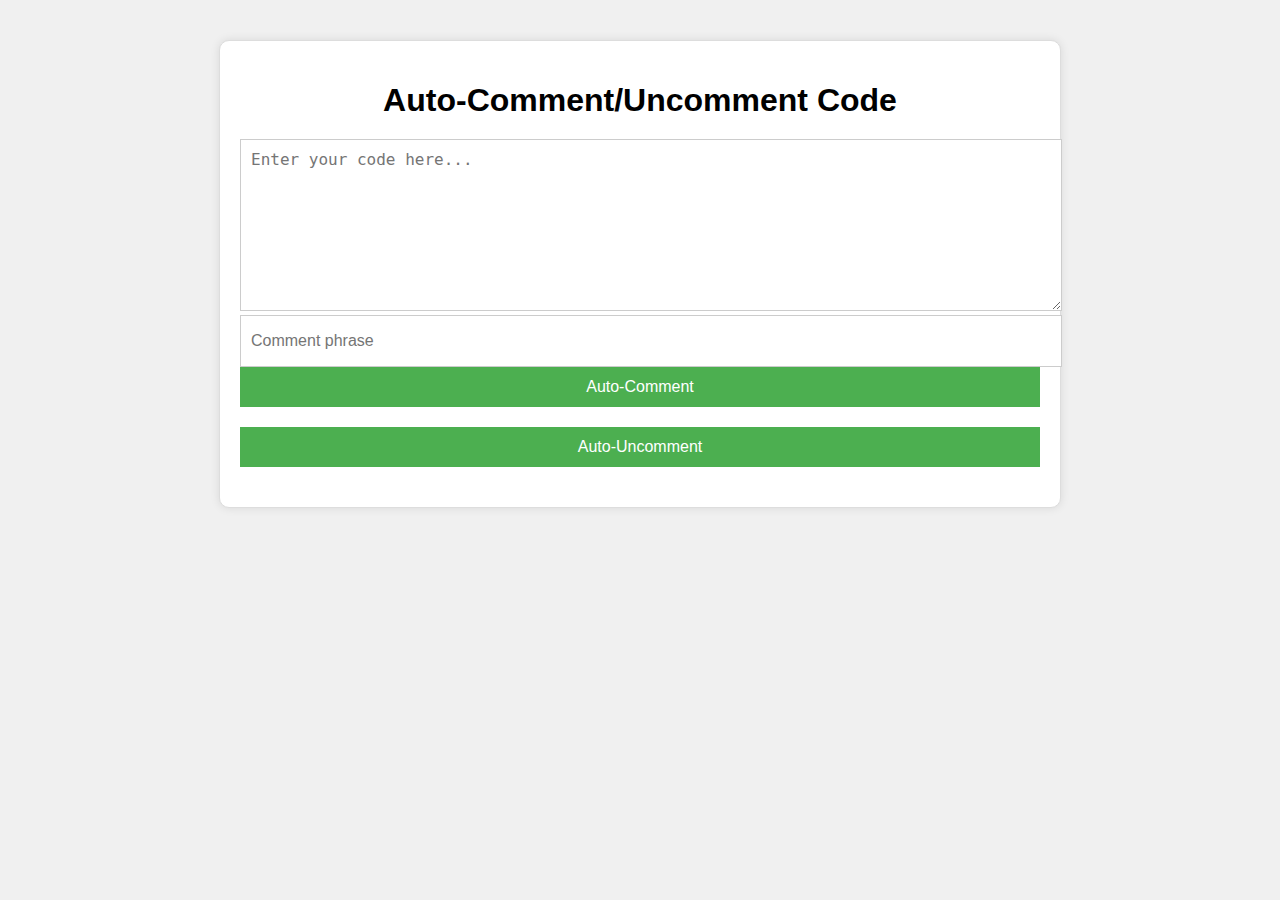
==== autocomment.html @ 50ff47a7 "I don't have a job" ====
<!DOCTYPE html>
<html lang="en">
<head>
    <meta charset="UTF-8">
    <meta name="viewport" content="width=device-width, initial-scale=1.0">
    <title>Auto-Comment/Uncomment Code</title>
    <link rel="stylesheet" href="ac.css">
</head>
<body>
    <div class="container">
        <h1>Auto-Comment/Uncomment Code</h1>
        <textarea id="codeTextArea" rows="10" cols="50" placeholder="Enter your code here..."></textarea>
        <input type="text" id="commentPhraseInput" placeholder="Comment phrase">
        <button class="btn" onclick="autoComment()">Auto-Comment</button>
        <button class="btn" onclick="autoUncomment()">Auto-Uncomment</button>
    </div>
    <script src="ac.js"></script>
</body>
</html>
---- ac.css ----
body {
    font-family: Arial, sans-serif;
    background-color: #f0f0f0;
}

.container {
    max-width: 800px;
    margin: 40px auto;
    padding: 20px;
    background-color: #fff;
    border: 1px solid #ddd;
    border-radius: 10px;
    box-shadow: 0 0 10px rgba(0, 0, 0, 0.1);
}

h1 {
    text-align: center;
    margin-bottom: 20px;
}

textarea {
    width: 100%;
    height: 150px;
    padding: 10px;
    font-size: 16px;
    border: 1px solid #ccc;
}

input[type="text"] {
    width: 100%;
    height: 30px;
    padding: 10px;
    font-size: 16px;
    border: 1px solid #ccc;
}

button {
    width: 100%;
    height: 40px;
    padding: 10px;
    font-size: 16px;
    border: none;
    background-color: #4CAF50;
    color: #fff;
    cursor: pointer;
}

button:hover {
    background-color: #3e8e41;
}

.btn {
    margin-bottom: 20px;
}
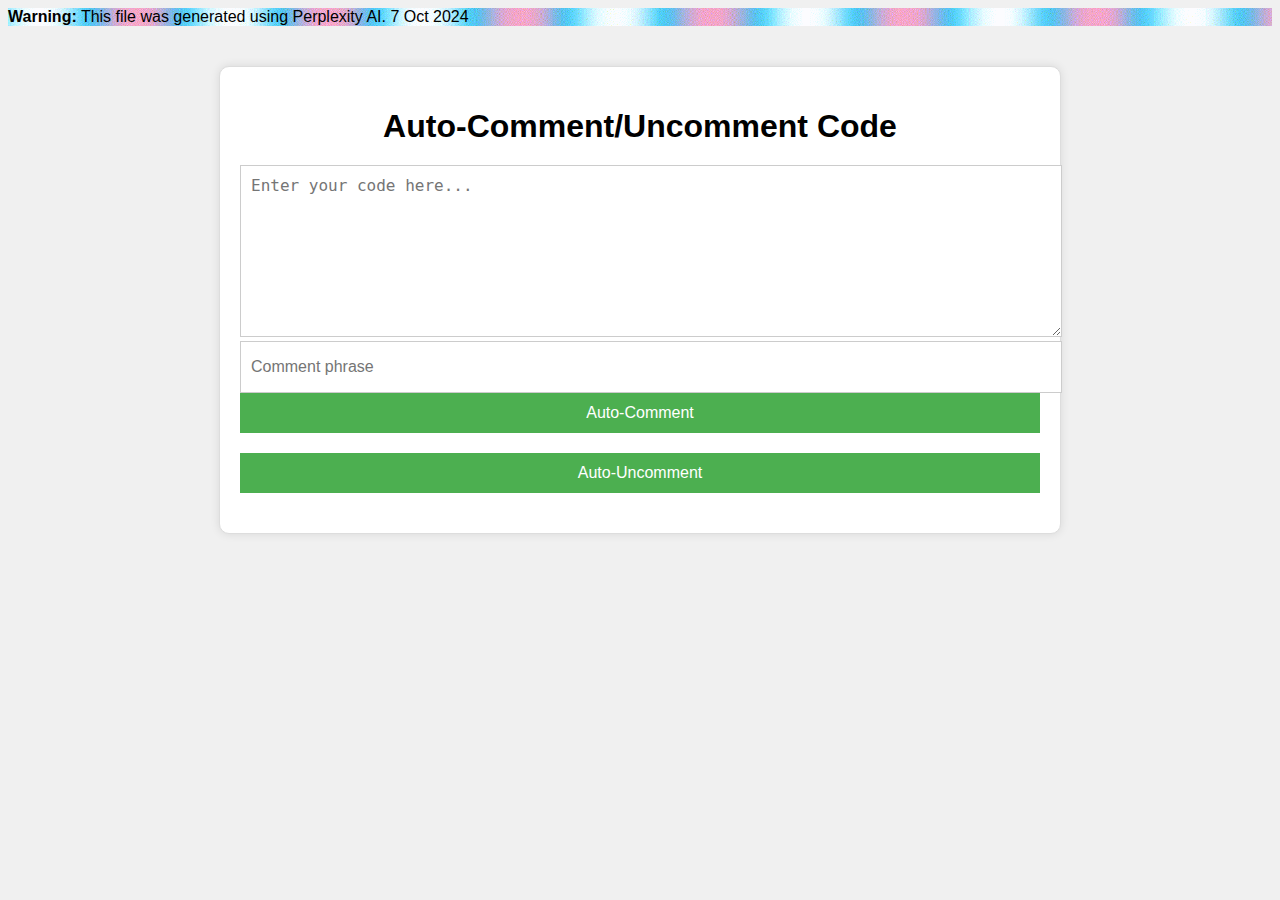
==== commit 5f27cb23: "Update autocomment.html" ====
--- a/autocomment.html
+++ b/autocomment.html
@@ -1,19 +1,27 @@
-<!DOCTYPE html>
-<html lang="en">
-<head>
-    <meta charset="UTF-8">
-    <meta name="viewport" content="width=device-width, initial-scale=1.0">
-    <title>Auto-Comment/Uncomment Code</title>
-    <link rel="stylesheet" href="ac.css">
-</head>
-<body>
-    <div class="container">
-        <h1>Auto-Comment/Uncomment Code</h1>
-        <textarea id="codeTextArea" rows="10" cols="50" placeholder="Enter your code here..."></textarea>
-        <input type="text" id="commentPhraseInput" placeholder="Comment phrase">
-        <button class="btn" onclick="autoComment()">Auto-Comment</button>
-        <button class="btn" onclick="autoUncomment()">Auto-Uncomment</button>
-    </div>
-    <script src="ac.js"></script>
-</body>
-</html>
+<!DOCTYPE html>
+<html lang="en">
+<head>
+    <meta charset="UTF-8">
+    <meta name="viewport" content="width=device-width, initial-scale=1.0">
+    <title>Auto-Comment/Uncomment Code</title>
+    <link rel="stylesheet" href="ac.css">
+</head>
+<body>
+        <div id="warning-banner">
+        <strong>Warning:</strong> This file was generated using Perplexity AI. 7 Oct 2024
+        <noscript>
+            <span class="javascript-warning">JavaScript is disabled. Some features may not work correctly.</span>
+        </noscript>
+    </div>
+    <div class="container">
+        <h1>Auto-Comment/Uncomment Code</h1>
+        <textarea id="codeTextArea" rows="10" cols="50" placeholder="Enter your code here..."></textarea>
+        <input type="text" id="commentPhraseInput" placeholder="Comment phrase">
+        <button class="btn" onclick="autoComment()">Auto-Comment</button>
+        <button class="btn" onclick="autoUncomment()">Auto-Uncomment</button>
+    </div>
+    <script src="ac.js"></script>
+        <script src="bannerPride.js"></script>
+    <script src="noscriptWarning.js"></script>
+</body>
+</html>
--- a/ac.css
+++ b/ac.css
@@ -1,54 +1,54 @@
-body {
-    font-family: Arial, sans-serif;
-    background-color: #f0f0f0;
-}
-
-.container {
-    max-width: 800px;
-    margin: 40px auto;
-    padding: 20px;
-    background-color: #fff;
-    border: 1px solid #ddd;
-    border-radius: 10px;
-    box-shadow: 0 0 10px rgba(0, 0, 0, 0.1);
-}
-
-h1 {
-    text-align: center;
-    margin-bottom: 20px;
-}
-
-textarea {
-    width: 100%;
-    height: 150px;
-    padding: 10px;
-    font-size: 16px;
-    border: 1px solid #ccc;
-}
-
-input[type="text"] {
-    width: 100%;
-    height: 30px;
-    padding: 10px;
-    font-size: 16px;
-    border: 1px solid #ccc;
-}
-
-button {
-    width: 100%;
-    height: 40px;
-    padding: 10px;
-    font-size: 16px;
-    border: none;
-    background-color: #4CAF50;
-    color: #fff;
-    cursor: pointer;
-}
-
-button:hover {
-    background-color: #3e8e41;
-}
-
-.btn {
-    margin-bottom: 20px;
-}
+body {
+    font-family: Arial, sans-serif;
+    background-color: #f0f0f0;
+}
+
+.container {
+    max-width: 800px;
+    margin: 40px auto;
+    padding: 20px;
+    background-color: #fff;
+    border: 1px solid #ddd;
+    border-radius: 10px;
+    box-shadow: 0 0 10px rgba(0, 0, 0, 0.1);
+}
+
+h1 {
+    text-align: center;
+    margin-bottom: 20px;
+}
+
+textarea {
+    width: 100%;
+    height: 150px;
+    padding: 10px;
+    font-size: 16px;
+    border: 1px solid #ccc;
+}
+
+input[type="text"] {
+    width: 100%;
+    height: 30px;
+    padding: 10px;
+    font-size: 16px;
+    border: 1px solid #ccc;
+}
+
+button {
+    width: 100%;
+    height: 40px;
+    padding: 10px;
+    font-size: 16px;
+    border: none;
+    background-color: #4CAF50;
+    color: #fff;
+    cursor: pointer;
+}
+
+button:hover {
+    background-color: #3e8e41;
+}
+
+.btn {
+    margin-bottom: 20px;
+}
